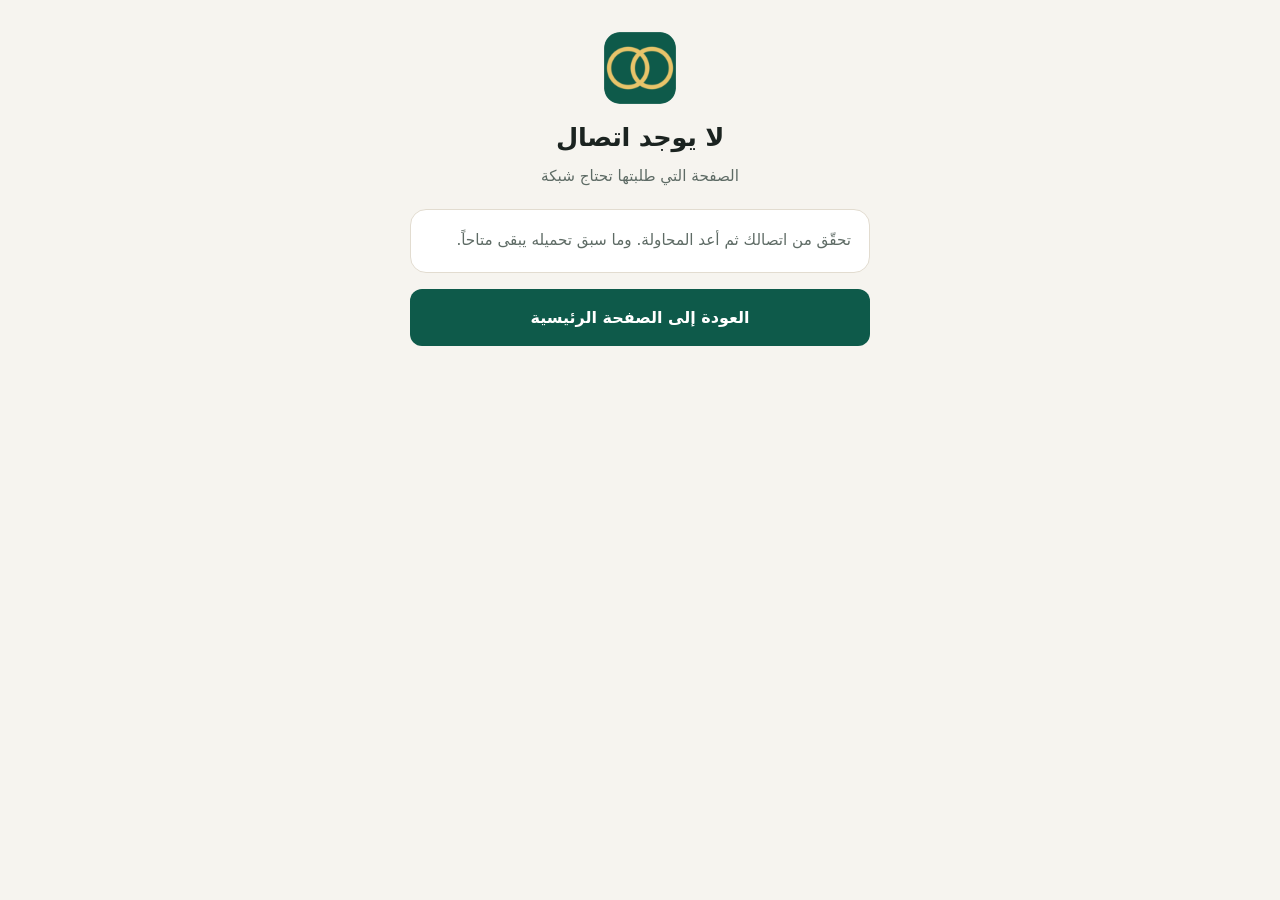
==== offline.html @ 4e2d4253 "أساس المستودع: هيكل تطبيق يُثبَّت ويعمل بلا اتصال باب ثانٍ للمشروع لا يمرّ بتيليجرام. وهذه الدفعة هي" ====
<!DOCTYPE html>
<html lang="ar" dir="rtl">
<head>
<meta charset="utf-8">
<meta name="viewport" content="width=device-width, initial-scale=1">
<title>بلا اتصال — حصن الزواج</title>
<link rel="stylesheet" href="app.css">
<meta name="theme-color" content="#0E5A4A">
</head>
<body>
<main class="shell">
  <header class="brand">
    <img src="icons/icon-192.png" alt="" width="72" height="72" class="brand__mark">
    <h1 class="brand__name">لا يوجد اتصال</h1>
    <p class="brand__line">الصفحة التي طلبتها تحتاج شبكة</p>
  </header>
  <section class="card">
    <p class="card__body">
      تحقّق من اتصالك ثم أعد المحاولة. وما سبق تحميله يبقى متاحاً.
    </p>
  </section>
  <div class="actions">
    <a class="btn btn--primary" href=".">العودة إلى الصفحة الرئيسية</a>
  </div>
</main>
</body>
</html>
---- app.css ----
/* حصن الزواج — أنماط الهيكل.
 *
 * ⚠️ الألوان رموزٌ على ‎:root‎ لا قيمٌ منثورة: النمط الداكن يُعيد
 * تعريفها في موضعٍ واحد، ولونٌ مكتوبٌ مباشرةً في قاعدةٍ ما يبقى فاتحاً
 * في الداكن بلا أن يشتكي شيء.
 */

:root {
  color-scheme: light dark;

  --bg:        #F6F4EF;
  --surface:   #FFFFFF;
  --border:    #E2DCD0;
  --text:      #1B2320;
  --muted:     #5E6B65;
  --brand:     #0E5A4A;
  --brand-ink: #FFFFFF;
  --accent:    #B9902F;
  --ok:        #1E7A4A;
  --warn:      #A4562A;

  --radius: 16px;
  --gap: 16px;
}

@media (prefers-color-scheme: dark) {
  :root:not([data-theme="light"]) {
    --bg:        #0F1513;
    --surface:   #18211E;
    --border:    #2A3A34;
    --text:      #ECF1EE;
    --muted:     #9DAEA7;
    --brand:     #2E8A73;
    --brand-ink: #06120E;
    --accent:    #E8C46A;
    --ok:        #4FC08A;
    --warn:      #E0A06A;
  }
}

:root[data-theme="dark"] {
  --bg:        #0F1513;
  --surface:   #18211E;
  --border:    #2A3A34;
  --text:      #ECF1EE;
  --muted:     #9DAEA7;
  --brand:     #2E8A73;
  --brand-ink: #06120E;
  --accent:    #E8C46A;
  --ok:        #4FC08A;
  --warn:      #E0A06A;
}

* { box-sizing: border-box; }

body {
  margin: 0;
  /* ⚠️ لا خطّ ويبٍ مُنزَّل: الخطّ الأول في القائمة هو خطّ النظام
   * العربي على كل منصّة. وتنزيل خطٍّ عربي كامل يعني ٣٠٠ كيلوبايت
   * قبل أوّل حرفٍ يظهر — على شبكةٍ بطيئة هو الفرق بين تطبيقٍ يفتح
   * وشاشةٍ بيضاء. */
  font-family: system-ui, -apple-system, "Segoe UI", "Noto Naskh Arabic",
               "Tahoma", sans-serif;
  background: var(--bg);
  color: var(--text);
  line-height: 1.7;
  /* حشوةٌ جانبية ثابتة — لا تمرير أفقي على أضيق هاتف */
  padding: max(24px, env(safe-area-inset-top)) 16px
           max(24px, env(safe-area-inset-bottom));
  min-height: 100vh;
  display: flex;
  justify-content: center;
}

.shell {
  width: 100%;
  max-width: 460px;
  display: flex;
  flex-direction: column;
  gap: var(--gap);
}

.brand { text-align: center; margin: 8px 0 4px; }
.brand__mark { border-radius: 22%; display: block; margin: 0 auto 12px; }
.brand__name { font-size: 1.6rem; margin: 0 0 4px; letter-spacing: -.01em; }
.brand__line { margin: 0; color: var(--muted); font-size: .95rem; }

.card {
  background: var(--surface);
  border: 1px solid var(--border);
  border-radius: var(--radius);
  padding: 18px;
}
.card__title { margin: 0 0 6px; font-weight: 700; }
.card__body  { margin: 0; color: var(--muted); font-size: .95rem; }

.status {
  display: flex;
  align-items: center;
  gap: 8px;
  margin: 14px 0 0;
  font-size: .9rem;
  color: var(--muted);
}
.status__dot {
  width: 9px; height: 9px;
  border-radius: 50%;
  background: var(--muted);
  flex: none;
}
.status[data-state="online"]  .status__dot { background: var(--ok); }
.status[data-state="offline"] .status__dot { background: var(--warn); }

.actions { display: flex; flex-direction: column; gap: 10px; }

.btn {
  display: block;
  width: 100%;
  padding: 14px 18px;
  border-radius: 12px;
  border: 1px solid transparent;
  font: inherit;
  font-weight: 600;
  text-align: center;
  text-decoration: none;
  cursor: pointer;
}
.btn--primary { background: var(--brand); color: var(--brand-ink); }
.btn--ghost   { background: transparent; color: var(--text); border-color: var(--border); }
.btn:focus-visible { outline: 3px solid var(--accent); outline-offset: 2px; }

.foot { text-align: center; color: var(--muted); font-size: .85rem; }
.foot p { margin: 0; }

.notice {
  background: var(--surface);
  border: 1px solid var(--border);
  border-radius: var(--radius);
  padding: 14px;
  margin: 0 0 16px;
}
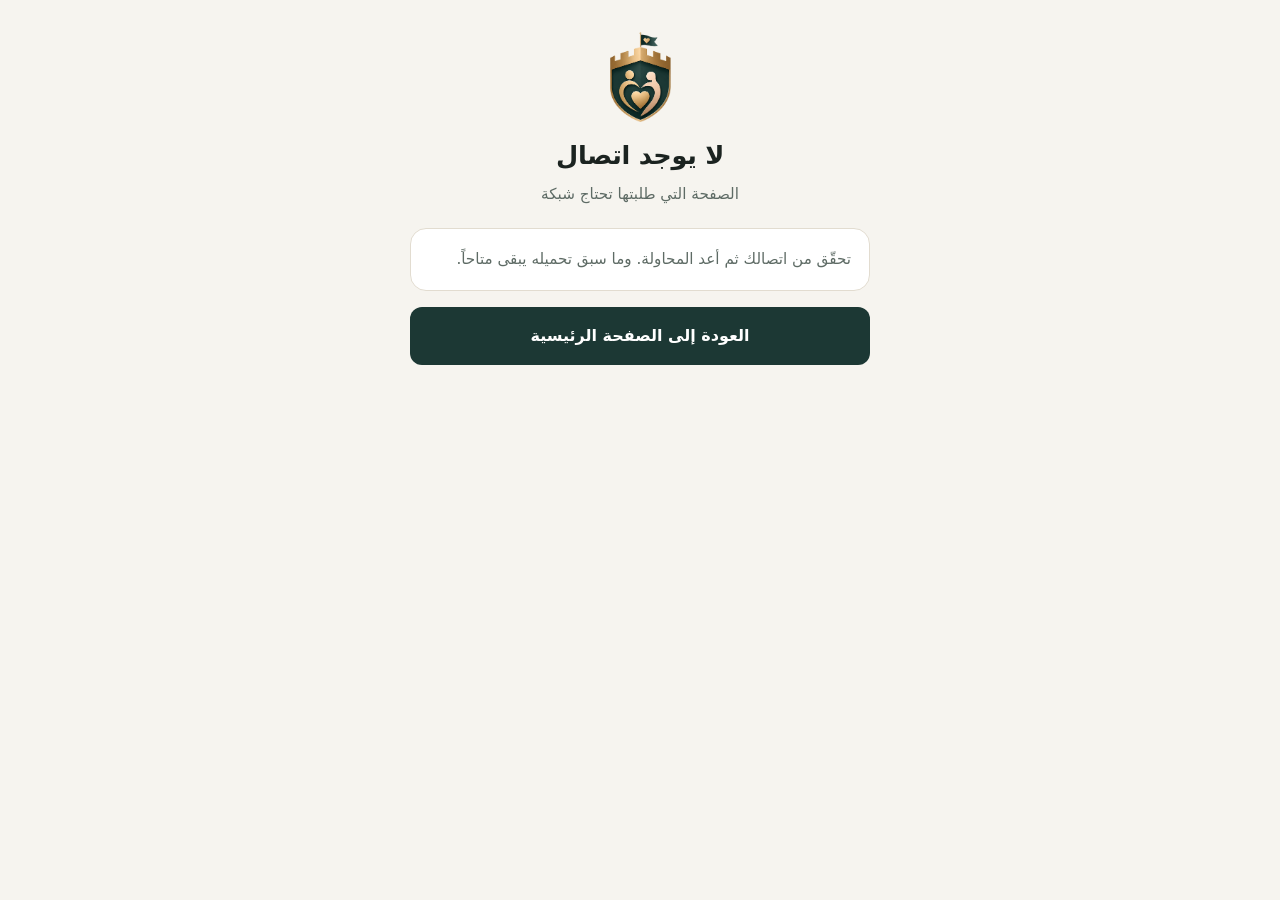
==== commit c14d3783: "الشعار الرسمي مكان الشعار المؤقّت، والألوان تتبعه ⚠️ كانت الأيقونة حلقتين متشابكتين رسمتُها بالكود ل" ====
--- a/offline.html
+++ b/offline.html
@@ -5,12 +5,15 @@
 <meta name="viewport" content="width=device-width, initial-scale=1">
 <title>بلا اتصال — حصن الزواج</title>
 <link rel="stylesheet" href="app.css">
-<meta name="theme-color" content="#0E5A4A">
+<meta name="theme-color" content="#1C3834">
 </head>
 <body>
 <main class="shell">
   <header class="brand">
-    <img src="icons/icon-192.png" alt="" width="72" height="72" class="brand__mark">
+    <!-- ⚠️ العلامة الشفّافة لا أيقونة التطبيق: الأيقونة تحمل خلفيةً
+         فاتحة مطلوبةً على شاشة الهاتف، وهي داخل الصفحة مربّعٌ فاتح
+         يقطع النمط الداكن. -->
+    <img src="brand/logo_mark.png" alt="" width="61" height="90" class="brand__mark">
     <h1 class="brand__name">لا يوجد اتصال</h1>
     <p class="brand__line">الصفحة التي طلبتها تحتاج شبكة</p>
   </header>
--- a/app.css
+++ b/app.css
@@ -3,6 +3,12 @@
  * ⚠️ الألوان رموزٌ على ‎:root‎ لا قيمٌ منثورة: النمط الداكن يُعيد
  * تعريفها في موضعٍ واحد، ولونٌ مكتوبٌ مباشرةً في قاعدةٍ ما يبقى فاتحاً
  * في الداكن بلا أن يشتكي شيء.
+ *
+ * ⚠️ **والأخضر والذهبيّ مأخوذان من الشعار الرسمي لا مختارَين:**
+ * ‎#1C3834‎ هو أكثر لونٍ تكراراً في حصن ‎brand/logo_mark.png‎،
+ * و‎#C99D61‎ ذهبيُّ إطاره. وكانا قبل ذلك تخميناً (‎#0E5A4A‎ أخضرَ
+ * أفتحَ بدرجتين) فبدت الواجهة قريبةً من الهوية لا منها — وهو فرقٌ
+ * يراه صاحب العلامة في أول نظرة ولا يراه من كتب الكود.
  */
 
 :root {
@@ -13,9 +19,9 @@
   --border:    #E2DCD0;
   --text:      #1B2320;
   --muted:     #5E6B65;
-  --brand:     #0E5A4A;
+  --brand:     #1C3834;
   --brand-ink: #FFFFFF;
-  --accent:    #B9902F;
+  --accent:    #A3763C;
   --ok:        #1E7A4A;
   --warn:      #A4562A;
 
@@ -30,9 +36,9 @@
     --border:    #2A3A34;
     --text:      #ECF1EE;
     --muted:     #9DAEA7;
-    --brand:     #2E8A73;
+    --brand:     #2C5C53;
     --brand-ink: #06120E;
-    --accent:    #E8C46A;
+    --accent:    #C99D61;
     --ok:        #4FC08A;
     --warn:      #E0A06A;
   }
@@ -44,9 +50,9 @@
   --border:    #2A3A34;
   --text:      #ECF1EE;
   --muted:     #9DAEA7;
-  --brand:     #2E8A73;
+  --brand:     #2C5C53;
   --brand-ink: #06120E;
-  --accent:    #E8C46A;
+  --accent:    #C99D61;
   --ok:        #4FC08A;
   --warn:      #E0A06A;
 }
@@ -81,7 +87,7 @@
 }
 
 .brand { text-align: center; margin: 8px 0 4px; }
-.brand__mark { border-radius: 22%; display: block; margin: 0 auto 12px; }
+.brand__mark { display: block; margin: 0 auto 12px; height: auto; }
 .brand__name { font-size: 1.6rem; margin: 0 0 4px; letter-spacing: -.01em; }
 .brand__line { margin: 0; color: var(--muted); font-size: .95rem; }
 
@@ -139,3 +145,38 @@
   padding: 14px;
   margin: 0 0 16px;
 }
+
+/* الدليل اليدويّ للتثبيت.
+ *
+ * ⚠️ ظاهرٌ دائماً لا يكشفه فشلُ الزرّ: على iOS لا يظهر زرُّ التثبيت
+ * إطلاقاً، وبعض متصفّحات أندرويد تتجاهل ‎prompt()‎ بصمت. فمن لا يجد
+ * طريقاً يدوياً يظنّ التطبيق معطَّلاً وهو سليم.
+ */
+.howto {
+  background: var(--surface);
+  border: 1px solid var(--border);
+  border-radius: var(--radius);
+  padding: 4px 16px;
+  font-size: .92rem;
+}
+.howto > summary {
+  cursor: pointer;
+  padding: 12px 0;
+  font-weight: 600;
+  /* ⚠️ ‎list-style‎ وحدها لا تكفي: سفاري يرسم مثلّثه بـ‎::-webkit-details-marker‎
+   * ولا يتأثّر بها، فيظهر مؤشّران على iOS دون غيره. */
+  list-style: none;
+}
+.howto > summary::-webkit-details-marker { display: none; }
+.howto > summary::after {
+  content: '▾';
+  float: left;
+  color: var(--muted);
+}
+.howto[open] > summary::after { content: '▴'; }
+.howto > summary:focus-visible { outline: 3px solid var(--accent); outline-offset: 2px; }
+
+.howto__body { padding-bottom: 10px; color: var(--muted); }
+.howto__body p { margin: 0 0 10px; }
+.howto__body strong { color: var(--text); }
+.howto__note { font-size: .86rem; opacity: .85; }
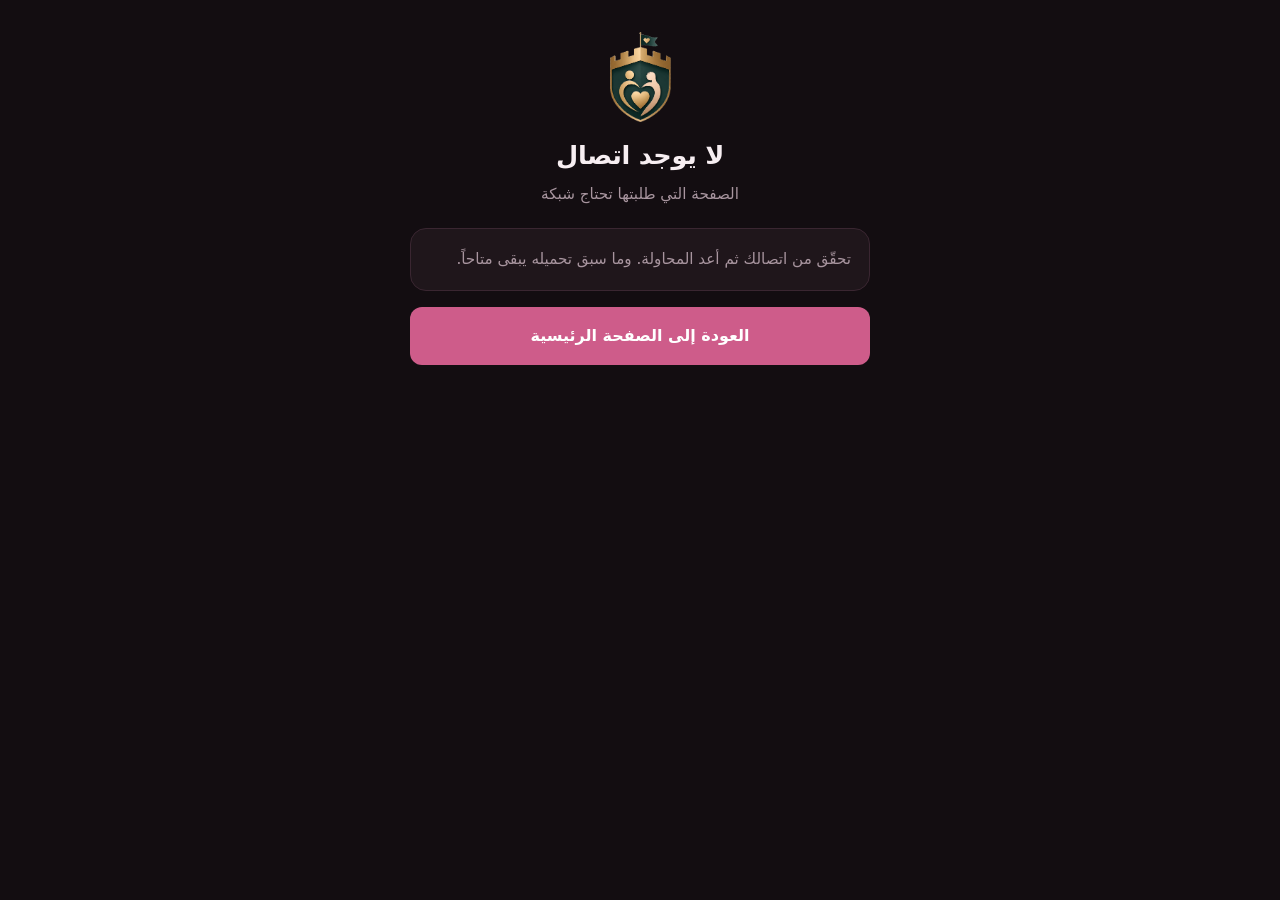
==== commit d86058d9: "إصلاحاتُ المراجعة: بحثُ التعليم، وكاشُ التنقّل، والاشتراكُ عند الخروج، وحارسُ VERSION - ‎ui.js‎: الب" ====
--- a/offline.html
+++ b/offline.html
@@ -5,7 +5,9 @@
 <meta name="viewport" content="width=device-width, initial-scale=1">
 <title>بلا اتصال — حصن الزواج</title>
 <link rel="stylesheet" href="app.css">
-<meta name="theme-color" content="#1C3834">
+<!-- ⚠️ اللون لونُ index.html وmanifest نفسه (#130D11): كان هنا الأخضر
+     القديم، فشريطُ النظام يتبدّل حين تُفتح هذه الصفحة بلا اتصال. -->
+<meta name="theme-color" content="#130D11">
 </head>
 <body>
 <main class="shell">
--- a/app.css
+++ b/app.css
@@ -1,60 +1,45 @@
 /* حصن الزواج — أنماط الهيكل.
  *
- * ⚠️ الألوان رموزٌ على ‎:root‎ لا قيمٌ منثورة: النمط الداكن يُعيد
- * تعريفها في موضعٍ واحد، ولونٌ مكتوبٌ مباشرةً في قاعدةٍ ما يبقى فاتحاً
- * في الداكن بلا أن يشتكي شيء.
+ * ⚠️ الألوان رموزٌ على ‎:root‎ لا قيمٌ منثورة: لونٌ مكتوبٌ مباشرةً في
+ * قاعدةٍ ما لا يتبع الهوية حين تتغيّر — وقد تغيّرت فعلاً.
  *
- * ⚠️ **والأخضر والذهبيّ مأخوذان من الشعار الرسمي لا مختارَين:**
- * ‎#1C3834‎ هو أكثر لونٍ تكراراً في حصن ‎brand/logo_mark.png‎،
- * و‎#C99D61‎ ذهبيُّ إطاره. وكانا قبل ذلك تخميناً (‎#0E5A4A‎ أخضرَ
- * أفتحَ بدرجتين) فبدت الواجهة قريبةً من الهوية لا منها — وهو فرقٌ
- * يراه صاحب العلامة في أول نظرة ولا يراه من كتب الكود.
+ * ⚠️ **داكنٌ ووردي، كصفحة الهبوط ‎hisnalzawaj.com‎ — بقرار صاحب المشروع
+ * (٢٣ سبتمبر ٢٠٢٦).** كانت الرموز أخضرَ وذهبيّاً مقيسين من الشعار
+ * (‎#1C3834‎ و‎#C99D61‎)، مع نمطين فاتحٍ وداكن. فصار التطبيق وصفحةُ
+ * الهبوط هويةً واحدة: من ضغط «سجّل من الموقع» لا ينتقل إلى موقعٍ يبدو
+ * غيرَ الذي جاء منه. والقيم منقولةٌ من ‎site/build.py‎ في مستودع
+ * البوت — فمن غيّرها هناك يغيّرها هنا.
+ *
+ * ⚠️ **ونمطٌ واحد لا نمطان**: صفحة الهبوط داكنةٌ دائماً، وتطبيقٌ يفتح
+ * فاتحاً عند من ضبط جهازه على الفاتح يكسر الاستمرار نفسه.
  */
 
 :root {
-  color-scheme: light dark;
-
-  --bg:        #F6F4EF;
-  --surface:   #FFFFFF;
-  --border:    #E2DCD0;
-  --text:      #1B2320;
-  --muted:     #5E6B65;
-  --brand:     #1C3834;
+  color-scheme: dark;
+
+  --bg:        #130D11;
+  --surface:   #1F161B;
+  --border:    #3A2631;
+  --text:      #F7EEF2;
+  --muted:     #A8959F;
+  --brand:     #CE5C8A;
   --brand-ink: #FFFFFF;
-  --accent:    #A3763C;
-  --ok:        #1E7A4A;
-  --warn:      #A4562A;
+  --accent:    #EC8FB2;
+  --ok:        #4FC08A;
+  --warn:      #E0A06A;
+  --danger:    #E08585;
+  /* التخطّي: أحمرُ خفيف كصفحة الاختبار (#ef4444) مخفَّفاً للداكن —
+     للختم والتوهّج وزرّ ✕ معاً، فمعناها واحد. */
+  --no:        #EF5B5B;
+  /* 💎 ذهبُ الميزات المدفوعة — القفلُ وزرُّه وبطاقةُ الدعوة. */
+  --gold:      #E3B25A;
+  --gold-ink:  #241A10;
+  --gold-soft: rgba(227, 178, 90, .10);
+  --sunk:      #0F0A0D;
+  --accent-soft: rgba(236, 143, 178, .10);
 
   --radius: 16px;
   --gap: 16px;
-}
-
-@media (prefers-color-scheme: dark) {
-  :root:not([data-theme="light"]) {
-    --bg:        #0F1513;
-    --surface:   #18211E;
-    --border:    #2A3A34;
-    --text:      #ECF1EE;
-    --muted:     #9DAEA7;
-    --brand:     #2C5C53;
-    --brand-ink: #06120E;
-    --accent:    #C99D61;
-    --ok:        #4FC08A;
-    --warn:      #E0A06A;
-  }
-}
-
-:root[data-theme="dark"] {
-  --bg:        #0F1513;
-  --surface:   #18211E;
-  --border:    #2A3A34;
-  --text:      #ECF1EE;
-  --muted:     #9DAEA7;
-  --brand:     #2C5C53;
-  --brand-ink: #06120E;
-  --accent:    #C99D61;
-  --ok:        #4FC08A;
-  --warn:      #E0A06A;
 }
 
 * { box-sizing: border-box; }
@@ -133,7 +118,504 @@
 }
 .btn--primary { background: var(--brand); color: var(--brand-ink); }
 .btn--ghost   { background: transparent; color: var(--text); border-color: var(--border); }
+.btn--danger  { background: transparent; color: var(--danger); border-color: var(--danger); }
 .btn:focus-visible { outline: 3px solid var(--accent); outline-offset: 2px; }
+
+/* ⚠️ **الحذف بعيدٌ عن بقية الأزرار بقرار**: خطٌّ فاصل ومسافةٌ فوقه، كي
+   لا تقع إصبعٌ عليه وهي تقصد «خروج» — الزرّان متجاوران والفعلان لا
+   يشبه أحدهما الآخر. */
+.danger {
+  margin-top: 28px;
+  padding-top: 18px;
+  border-top: 1px solid var(--border);
+  display: flex;
+  flex-direction: column;
+  gap: 10px;
+}
+.danger > div { display: flex; flex-direction: column; gap: 10px; }
+.danger__warn { margin: 0; color: var(--danger); font-size: .9rem; line-height: 1.6; }
+
+/* ============================================================
+   المحادثة
+   ============================================================
+   ⚠️ **غطاءٌ ثابت لا قسمٌ في التدفّق**: لوحةُ المفاتيح على الهاتف
+   ترفع نصفَ الشاشة، وشاشةٌ تتدفّق مع الصفحة يختفي حقلُ الكتابة فيها
+   تحت اللوحة — فيكتب المستخدم ولا يرى ما يكتب. */
+.chat {
+  position: fixed;
+  inset: 0;
+  z-index: 40;
+  background: var(--bg);
+  display: flex;
+  flex-direction: column;
+}
+.chat[hidden] { display: none !important; }
+
+.chat__bar {
+  display: flex;
+  align-items: center;
+  gap: 10px;
+  padding: 12px 16px;
+  border-bottom: 1px solid var(--border);
+  background: var(--surface);
+  flex: none;
+}
+.chat__back {
+  font-size: 1.6rem;
+  line-height: 1;
+  background: none;
+  border: 0;
+  color: var(--text);
+  cursor: pointer;
+  padding: 0 6px;
+}
+/* ⚠️ والسهمُ ينقلب مع الاتجاه: «‹» في RTL تشير يميناً لا يساراً. */
+[dir="rtl"] .chat__back { transform: scaleX(-1); }
+.chat__name {
+  font-weight: 600;
+  /* ✅ زرٌّ يفتح ملفَّ الشريك — بلا شكل زرّ: الاسمُ نفسه هو المقبض. */
+  background: none; border: 0; padding: 0; color: inherit; font: inherit;
+  font-weight: 600; text-align: start; cursor: pointer;
+  min-width: 0; overflow: hidden; text-overflow: ellipsis; white-space: nowrap;
+}
+
+.chat__log {
+  flex: 1;
+  overflow-y: auto;
+  padding: 16px;
+  display: flex;
+  flex-direction: column;
+  gap: 8px;
+}
+
+.msg {
+  max-width: 78%;
+  align-self: flex-start;
+  background: var(--surface);
+  border: 1px solid var(--border);
+  border-radius: 14px;
+  padding: 9px 12px;
+}
+.msg--mine {
+  align-self: flex-end;
+  background: var(--brand);
+  color: var(--brand-ink);
+  border-color: transparent;
+}
+
+/* ⚠️ **وفي العربية ينقلب الطرفان، فتُعاد المحاذاة صراحةً.**
+   `align-self` في حاوٍ مرنٍ عموديّ يعمل على المحور **المتقاطع** — وهو
+   محورُ الكتابة — أي أنه **يتبع اتجاه الصفحة**: فـ`flex-end` تعني
+   اليمين في الإنجليزية واليسار في العربية. فكانت رسائلي تظهر يساراً
+   لمن يقرأ بالعربية، ورسائلُ الطرف الآخر يميناً — والعكسُ هو المألوف.
+
+   ⚠️ **والمرجع هنا تيليجرام لا قاعدةُ المرآة النظرية**: جمهور هذا
+   البوت يأتي من تيليجرام، وهو يُبقي المرسَل يميناً في الواجهة العربية
+   ولا يعكسه. ومحادثةٌ تخالف ما في يد المستخدم تُقرأ خطأً في كل نظرة:
+   يظنّ ردَّه ردَّ غيره.
+
+   وهاتان القاعدتان تجعلان الموضع **فيزيائياً**: رسائلي يميناً دائماً،
+   ورسائلُ غيري يساراً — في اللغتين معاً. */
+[dir="rtl"] .msg { align-self: flex-end; }
+[dir="rtl"] .msg--mine { align-self: flex-start; }
+/* ⚠️ **وكسرُ الكلمة الطويلة شرطٌ لا تجميل**: رابطٌ بلا مسافات يمدّ
+   الفقاعة خارج الشاشة فيظهر شريطُ تمريرٍ أفقيّ للصفحة كلّها. */
+.msg__text { white-space: pre-wrap; overflow-wrap: anywhere; }
+.msg__meta { font-size: .7rem; opacity: .65; margin-top: 4px; text-align: end; }
+
+.chat__compose {
+  display: flex;
+  gap: 8px;
+  padding: 12px 16px;
+  border-top: 1px solid var(--border);
+  background: var(--surface);
+  flex: none;
+  /* حافّةُ الهاتف السفلية (iPhone) لا تبتلع حقل الكتابة. */
+  padding-bottom: calc(12px + env(safe-area-inset-bottom, 0px));
+}
+.chat__compose input {
+  flex: 1;
+  min-width: 0;
+  padding: 12px 14px;
+  border-radius: 12px;
+  border: 1px solid var(--border);
+  background: var(--bg);
+  color: var(--text);
+  font: inherit;
+}
+.chat__send {
+  flex: none;
+  padding: 0 18px;
+  border-radius: 12px;
+  border: 0;
+  background: var(--brand);
+  color: var(--brand-ink);
+  font-size: 1.1rem;
+  cursor: pointer;
+}
+[dir="rtl"] .chat__send { transform: scaleX(-1); }
+
+/* زرُّ المراسلة في صفّ التطابق */
+.row__go {
+  position: relative;
+  flex: none;
+  background: none;
+  border: 0;
+  font-size: 1.3rem;
+  cursor: pointer;
+  padding: 6px 10px;
+}
+
+/* البحث */
+.search { display: flex; flex-direction: column; gap: 14px; }
+.search__age { display: flex; gap: 10px; }
+.search__age .fld { flex: 1; }
+.searchon {
+  display: flex;
+  align-items: center;
+  gap: 10px;
+  margin: 0 0 10px;
+  padding: 8px 12px;
+  border: 1px solid var(--border);
+  border-radius: 12px;
+  color: var(--accent);
+  font-size: .9rem;
+}
+.searchon > span {
+  flex: 1;
+  min-width: 0;
+  overflow: hidden;
+  text-overflow: ellipsis;
+  white-space: nowrap;
+}
+/* `.linkbtn` عامّةٌ عرضُها كامل وفوقها هامش — هنا زرٌّ في سطر. */
+.searchon .linkbtn {
+  flex: none;
+  width: auto;
+  margin: 0;
+  margin-inline-start: auto;
+  white-space: nowrap;
+}
+/* ⚠️ الرزمةُ مطلقةُ الموضع (`inset: 12px`) فتغطّي الشريط — تُزاح تحته
+   ما دام ظاهراً، وإلا لم يُعرف أنها نتائج بحث لا مقترحات. */
+.view--deck.is-search .stack { top: 64px; }
+
+/* الحظر والإبلاغ */
+.chat__more { margin-inline-start: auto; font-size: 1.3rem; }
+.mod-row { display: flex; gap: 10px; margin-top: 14px; }
+.mod-row .btn { flex: 1; }
+/* الصورةُ الشخصية في «ملفّي» */
+.photo-block__row { display: flex; align-items: center; gap: 14px; }
+.photo-block__row .ava { width: 72px; height: 72px; font-size: 32px; flex: none; }
+.photo-block__side { flex: 1; min-width: 0; display: flex; flex-direction: column; gap: 8px; }
+.photo-block__side .btn { margin: 0; }
+.photo-block__side .row__sub:empty { display: none; }
+
+/* الصورةُ الواضحة — لا تحديدَ ولا سحب (ردعٌ لا حماية؛ الشرح في ui.js) */
+img.clear-photo--hidden { filter: blur(28px); }
+/* العدّاد الحيّ فوق الصورة المؤقّتة، والشريط تحتها. */
+.clear-frame { position: relative; }
+.clear-timer {
+  position: absolute; top: 18px; left: 10px;
+  background: rgba(0, 0, 0, .55); color: #fff; font-weight: 700; font-size: 1.1rem;
+  padding: 6px 12px; border-radius: 18px; direction: ltr;
+}
+.clear-track { height: 6px; background: var(--border); border-radius: 4px; margin: 0 0 12px; overflow: hidden; }
+.clear-track__fill { height: 100%; background: var(--accent); width: 100%; transition: width 1s linear; }
+/* ⚠️ ولا تُطبع: الطباعةُ إلى PDF حفظٌ بطريقٍ آخر. */
+@media print { img.clear-photo { display: none !important; } }
+/* ☝ العرضُ باللمس المستمرّ — الواضحة مخفيّةٌ إلا تحت الإصبع (الشرح في ui.js).
+   ⚠️ `touch-action: none` وإلا ابتلع التمريرُ اللمسةَ فرفع الإصبع قبل أن يُرى شيء.
+   ⚠️ **عرضٌ صريح و`flex: none`** — وقع فعلاً (٣٠ سبتمبر ٢٠٢٦): أولادُ الإطار كلُّهم
+   `absolute` فلا يعطونه حجماً، و`#mod-body` عمودٌ مرن؛ فـ`margin: auto` تمنع
+   التمدّد إلى العرض كلّه فيخرج الإطار بعرض صفر، وبلا `flex: none` يقلّصه العمود
+   إلى صفر ارتفاعاً (`overflow: hidden` تُسقط الحدّ الأدنى). فلا يظهر إلا سطرُ الخصوصية. */
+.clear-hold {
+  position: relative; aspect-ratio: 4 / 5; flex: none;
+  width: min(100%, 56vh); /* ٧٠vh × ٤/٥ — الصورة كاملةً على الشاشة */
+  margin: 8px auto 12px; border-radius: 14px; overflow: hidden;
+  background: var(--border); cursor: pointer; outline: none;
+  touch-action: none; user-select: none; -webkit-user-select: none;
+  -webkit-touch-callout: none; -webkit-tap-highlight-color: transparent;
+}
+.clear-hold:focus-visible { box-shadow: 0 0 0 3px var(--accent); }
+.clear-hold__veil {
+  position: absolute; inset: -24px; background: center / cover no-repeat;
+  filter: blur(18px);
+}
+.clear-hold img.clear-photo {
+  position: absolute; inset: 0; width: 100%; height: 100%; max-height: none;
+  margin: 0; border-radius: 0; object-fit: cover; visibility: hidden;
+}
+.clear-hold.is-held img.clear-photo { visibility: visible; }
+.clear-hold.is-held img.clear-photo.clear-photo--hidden { visibility: hidden; }
+.clear-hold__hint {
+  position: absolute; inset: auto 12px 12px; padding: 10px 12px; border-radius: 12px;
+  background: rgba(0, 0, 0, .55); color: #fff; text-align: center; line-height: 1.6;
+  pointer-events: none; transition: opacity .12s;
+}
+.clear-hold.is-held .clear-hold__hint { opacity: 0; }
+.clear-hold.is-loading .clear-hold__hint { opacity: .6; }
+@media print { .clear-hold { display: none !important; } }
+img.clear-photo {
+  display: block; width: 100%; max-height: 70vh; object-fit: contain;
+  border-radius: 14px; margin: 8px 0 12px;
+  user-select: none; -webkit-user-select: none; -webkit-touch-callout: none;
+  pointer-events: none;
+}
+
+/* 🎁 الدعوة — النصّ بفقراته، والرابطُ يُقرأ من اليسار */
+.invite__text { white-space: pre-wrap; line-height: 1.7; }
+/* توثيقُ الهوية — نصوصُ البوت متعدّدةُ الأسطر، ومعاينةُ الكاميرا مرآةٌ كما يراها صاحبها. */
+.verify__text, .verify__challenge { white-space: pre-wrap; line-height: 1.7; }
+.verify__challenge { font-size: 1.05rem; }
+.verify__note { color: var(--muted); font-size: .9rem; white-space: pre-wrap; }
+.verify__preview {
+  display: block; width: 100%; max-width: 320px; aspect-ratio: 1; margin: 8px auto;
+  object-fit: cover; border-radius: 50%; transform: scaleX(-1); background: #000;
+}
+/* ✨ مسرحُ المسح في التوثيق — ui.js::verifyStage. زينةٌ لا فحص. */
+.verify__center { text-align: center; }
+.vs {
+  --tone: 236, 143, 178;
+  position: relative; width: min(100%, 300px); aspect-ratio: 1; margin: 14px auto 10px;
+}
+.vs--done { --tone: 79, 192, 138; }
+/* ٧٢ شَرطة — خافتةٌ، تضيء مع ثواني التسجيل، وتدور موجتُها أثناء التحليل */
+.vs__ticks { position: absolute; inset: 0; width: 100%; height: 100%; overflow: visible; }
+.vs__ticks line {
+  stroke: rgba(255, 255, 255, .13); stroke-width: 1.5; stroke-linecap: round;
+  transition: stroke .25s ease, filter .25s ease;
+}
+.vs__ticks line.on { stroke: rgb(var(--tone)); filter: drop-shadow(0 0 1.6px rgb(var(--tone))); }
+.vs--wait .vs__ticks line { animation: vs-chase 1.8s linear infinite; animation-delay: calc(var(--i) * -0.025s); }
+.vs--done .vs__ticks line {
+  stroke: rgba(255, 255, 255, .13);
+  animation: vs-fill .35s ease-out forwards; animation-delay: calc(.25s + var(--i) * .012s);
+}
+/* الدائرة: الفيديو أو النقاط */
+.vs__clip {
+  position: absolute; inset: 11%; border-radius: 50%; overflow: hidden;
+  background: radial-gradient(circle at 50% 42%, rgba(var(--tone), .16), rgba(0, 0, 0, .6) 72%);
+  box-shadow: 0 0 0 1px rgba(var(--tone), .28), inset 0 0 40px rgba(var(--tone), .16);
+}
+.vs .verify__preview {
+  position: absolute; inset: 0; width: 100%; height: 100%;
+  max-width: none; margin: 0; border-radius: 0;
+}
+.vs__cv { position: absolute; inset: 0; width: 100%; height: 100%; mix-blend-mode: screen; }
+/* وهجٌ خلف الكلّ — يتنفّس، ويشتعل مرّةً عند التوثيق */
+.vs__glow {
+  position: absolute; inset: 8%; border-radius: 50%; z-index: -1;
+  box-shadow: 0 0 60px 6px rgba(var(--tone), .22);
+  animation: vs-breathe 3s ease-in-out infinite;
+}
+.vs--done .vs__glow { animation: vs-flare 1.6s ease-out .9s both; }
+.vs--done::after {
+  content: ''; position: absolute; inset: 11%; border-radius: 50%;
+  border: 2px solid rgba(var(--tone), .8); opacity: 0;
+  animation: vs-ripple 1.1s ease-out 1.1s both;
+}
+@keyframes vs-chase {
+  0%   { stroke: rgb(var(--tone)); filter: drop-shadow(0 0 2px rgb(var(--tone))); }
+  18%  { stroke: rgba(var(--tone), .35); filter: none; }
+  100% { stroke: rgba(255, 255, 255, .1); }
+}
+@keyframes vs-fill {
+  0%   { stroke: #fff; filter: drop-shadow(0 0 3px #fff); }
+  100% { stroke: rgb(var(--tone)); filter: drop-shadow(0 0 1.6px rgb(var(--tone))); }
+}
+@keyframes vs-breathe { 0%, 100% { opacity: .55; } 50% { opacity: 1; } }
+@keyframes vs-flare   { 0% { box-shadow: 0 0 60px 6px rgba(var(--tone), .22); }
+                        35% { box-shadow: 0 0 90px 22px rgba(var(--tone), .5); }
+                        100% { box-shadow: 0 0 60px 6px rgba(var(--tone), .28); } }
+@keyframes vs-ripple  { 0% { opacity: .9; transform: scale(1); } 100% { opacity: 0; transform: scale(1.32); } }
+@media (prefers-reduced-motion: reduce) {
+  .vs__ticks line, .vs__glow, .vs--done::after { animation: none !important; }
+  .vs--done .vs__ticks line { stroke: rgb(var(--tone)); }
+}
+.invite__link {
+  background: var(--bg); border: 1px solid var(--border); border-radius: 10px;
+  padding: 10px 12px; font-family: monospace; font-size: .85rem;
+  word-break: break-all; text-align: left;
+}
+
+/* ❤️ من أعجب بي — صفٌّ في رأس «مطابقاتي» وعددُه على طرفه، **داخلَ الزرّ**.
+ * ⚠️ المحدِّدُ مركّبٌ عمداً: `.bell__n` و`.row__n` (أسفل الملفّ) بقوّة
+ * صنفٍ واحد مثله، والأخيرُ يغلب — فكان العددُ `absolute` يطفو خارج الزرّ
+ * إلى حافّة الشاشة (٣٠ سبتمبر ٢٠٢٦). بصنفين يغلب أينما وقع في الملفّ. */
+.row.likers-entry { justify-content: space-between; }
+.row.likers-entry .likers-entry__n {
+  position: static;
+  margin-inline-start: auto;
+  min-width: 24px;
+  height: 24px;
+  line-height: 24px;
+  border-radius: 12px;
+  font-size: .85rem;
+}
+
+/* ⚙️ الإعدادات — أقسامٌ بعناوين، وأزرارُها متتابعة */
+.card.settings { display: flex; flex-direction: column; gap: 10px; margin-bottom: 14px; }
+.card.settings > .btn, .card.settings > a.btn { margin: 0; }
+.settings__title { margin: 0 0 4px; font-size: .95rem; color: var(--accent); }
+.toggle {
+  display: flex; align-items: center; justify-content: space-between; gap: 12px;
+  padding: 10px 2px; cursor: pointer;
+}
+.toggle input { width: 22px; height: 22px; flex: none; accent-color: var(--accent); }
+
+/* طلباتُ رؤية الصورة — الاسمُ فوق، والخياراتُ تحته */
+.row.photo-req { flex-direction: column; align-items: stretch; gap: 10px; }
+.photo-req__actions { display: grid; grid-template-columns: 1fr 1fr; gap: 8px; }
+.photo-req__actions .btn { margin: 0; padding: 10px 8px; font-size: .85rem; }
+
+/* زرُّ الفكّ في صفّ المحظور — بحجم محتواه لا بعرض السطر */
+.row .row__unblock { width: auto; flex: none; margin: 0; padding: 8px 14px; }
+.btn--danger-soft { background: transparent; color: var(--no, #EF5B5B);
+  border-color: var(--no, #EF5B5B); }
+textarea.mod-details {
+  width: 100%;
+  min-height: 90px;
+  padding: 10px 12px;
+  border-radius: 12px;
+  border: 1px solid var(--border);
+  background: var(--bg);
+  color: var(--text);
+  font: inherit;
+}
+
+/* الدفع */
+.paybox {
+  padding: 12px 14px;
+  border: 1px solid var(--border);
+  border-radius: 14px;
+  background: var(--surface);
+  line-height: 1.8;
+}
+.paybox code {
+  display: block;
+  margin: 6px 0;
+  padding: 8px 10px;
+  border-radius: 10px;
+  background: var(--bg);
+  direction: ltr;
+  text-align: center;
+  font-size: 1rem;
+  overflow-wrap: anywhere;
+}
+.pay-status { color: var(--muted); font-size: .9rem; }
+.pay-receipt {
+  display: block; max-width: 100%; max-height: 220px; margin: 10px auto;
+  border-radius: 12px; border: 1px solid var(--border); object-fit: contain;
+}
+
+/* البحث المتقدّم */
+.modes { display: flex; gap: 8px; }
+.mode {
+  flex: 1;
+  padding: 10px;
+  border: 1px solid var(--border);
+  border-radius: 12px;
+  background: transparent;
+  color: var(--text);
+  font: inherit;
+  cursor: pointer;
+}
+.mode.on { border-color: var(--accent); color: var(--accent); font-weight: 700; }
+.adv { display: flex; flex-direction: column; gap: 14px; }
+.chips { display: flex; flex-wrap: wrap; gap: 8px; margin-top: 6px; }
+.chip {
+  padding: 7px 12px;
+  border: 1px solid var(--border);
+  border-radius: 999px;
+  background: transparent;
+  color: var(--text);
+  font: inherit;
+  font-size: .85rem;
+  cursor: pointer;
+}
+/* ⚠️ المختارُ ممتلئٌ بلون العلامة لا شفّافٌ بحدٍّ وردي — بطلب صاحب
+   المشروع: الفرقُ بين المختار وغيره كان يُرى بتدقيق، وفي قائمةٍ من
+   عشرين زرّاً يُفقد أيُّها اختير. */
+.chip.on {
+  border-color: var(--brand);
+  background: var(--brand);
+  color: var(--brand-ink);
+  font-weight: 700;
+  box-shadow: 0 2px 10px color-mix(in srgb, var(--brand) 45%, transparent);
+}
+.chip.on::before { content: '✓ '; }
+/* ما لا يُنزع (التعدد على المتزوّج في «تفضيلات الشريك») — مختارٌ ظاهرٌ
+   لا يستجيب، كي لا يُطفأ ثم يعود عند الحفظ بلا تفسير. */
+.chip:disabled { cursor: default; opacity: .75; }
+/* ⚠️ `!important` لأن `.fld select` أعلى منها تحديداً (عرضٌ كامل وحشوة)،
+   فبدونها تبقى القائمة المخفيّة سطراً فارغاً بطولها فوق الأزرار. */
+.fld .sr-select {
+  position: absolute !important;
+  width: 1px !important;
+  height: 1px !important;
+  min-height: 0 !important;
+  padding: 0 !important;
+  margin: 0 !important;
+  border: 0 !important;
+  opacity: 0;
+  pointer-events: none;
+}
+.fld { position: relative; }
+.check { display: flex; align-items: center; gap: 8px; }
+
+/* معاييرُ المميّزين المقفلة — تُضغط لتُعرِّف بنفسها، ولا تعمل. */
+.locked { border-top: 1px solid var(--border); padding-top: 14px; }
+.locked__title { display: block; margin-bottom: 10px; font-size: .9rem; }
+.locked__chips { display: flex; flex-wrap: wrap; gap: 8px; }
+.chip--locked {
+  padding: 7px 12px;
+  border: 1px dashed var(--border);
+  border-radius: 999px;
+  background: transparent;
+  color: var(--text);
+  opacity: .55;
+  font: inherit;
+  font-size: .85rem;
+  cursor: pointer;
+}
+
+/* شارةُ غير المقروء فوق 💬 — شكلُ `.bell__n` نفسه، مقرَّبةً من الأيقونة. */
+.row__n { top: -2px; inset-inline-end: 0; }
+/* ✅ شارةُ مجموع غير المقروء على تبويب «المحادثات» — `.bell__n` نفسها،
+   فوق الأيقونة. و`<i>` يصير مرجعَ موضعها. */
+.tab i { position: relative; }
+.tab__n { top: -6px; inset-inline-end: -12px; font-style: normal; }
+/* صفُّ المحادثة: السطرُ الثاني سطرٌ واحد مقصوص — لا فقرةٌ كاملة من رسالة. */
+.row--chat .row__sub { white-space: nowrap; overflow: hidden; text-overflow: ellipsis; }
+.row__when { flex: none; color: var(--muted); font-size: .7rem; align-self: flex-start; }
+.row--unread .row__sub { color: var(--text); font-weight: 600; }
+
+/* منتقي اللغة — على البوّابة وفي «ملفّي». */
+.langpick { display: flex; justify-content: center; margin: 14px 0 4px; }
+.langpick__select {
+  padding: 10px 14px;
+  border-radius: 12px;
+  border: 1px solid var(--border);
+  background: var(--surface);
+  color: var(--text);
+  font: inherit;
+  max-width: 100%;
+}
+.pcard__bio--tr { margin-top: 8px; }
+/* تذكيرُ الصفات الجسدية الناقصة في «ملفّي» — لافتٌ بلا إنذار. */
+.gaps { border-color: var(--accent); }
+.gaps__title { margin: 0 0 6px; font-weight: 700; color: var(--accent); }
+.gaps__body { margin: 0 0 12px; line-height: 1.7; color: var(--text); }
+.completion__track {
+  height: 8px; border-radius: 999px; background: var(--border);
+  overflow: hidden; margin: 4px 0 12px;
+}
+.completion__fill { height: 100%; border-radius: inherit; background: var(--accent); }
+.completion .chips { margin-top: 0; }
+.langpick--top { justify-content: flex-end; margin: 0 0 4px; }
+.langpick__select:focus-visible { outline: 3px solid var(--accent); outline-offset: 2px; }
 
 .foot { text-align: center; color: var(--muted); font-size: .85rem; }
 .foot p { margin: 0; }
@@ -180,3 +662,832 @@
 .howto__body p { margin: 0 0 10px; }
 .howto__body strong { color: var(--text); }
 .howto__note { font-size: .86rem; opacity: .85; }
+
+/* ============================================================
+ * التطبيق — البوّابة ثم الرزمة والتبويبات
+ * ============================================================
+ *
+ * ⚠️ **مأخوذٌ عن العينة التي أعدّها صاحب المشروع** (رزمةُ بطاقاتٍ
+ * تُسحب، زرّان دائريان، شريطُ تبويباتٍ سفليّ، ورقةٌ للتفاصيل، إعلانُ
+ * تطابق) — **شكلاً وحركةً لا ألواناً**. وألوانُ العينة مكتوبةٌ في
+ * قواعدها مباشرةً (‎#0a0a0a‎ و‎#d4af37‎)، ونقلُها كما هي يكسر قاعدتين
+ * في هذا المستودع معاً: النمطُ الداكن يُعاد تعريفه في موضعٍ واحد،
+ * والذهبيُّ الرسميّ ‎#C99D61‎ مقيسٌ من الشعار لا مختار. فالرموز أدناه
+ * هي رموز ‎:root‎ نفسها، والشكل هو شكل العينة.
+ */
+
+/* ⚠️ **وهذه القاعدة تسبق كلَّ ما تحتها بقرار:** عناصر الشاشة أدناه
+ * تُظهَر وتُخفى بسمة `hidden`، وقاعدةٌ مثل `.sheet { display: flex }`
+ * **تتغلّب** على `display: none` التي يعطيها المتصفّح للسمة — فتبقى
+ * ورقةُ التفاصيل وإعلانُ التطابق مفتوحَين فوق الشاشة من أوّل لحظة،
+ * ولا شيء في أي سجلٍّ يشير إلى السبب.
+ */
+[hidden] { display: none !important; }
+
+/* شاشة الإقلاع — ما يُرى قبل أن تصل النصوص */
+.boot {
+  position: fixed;
+  inset: 0;
+  display: flex;
+  flex-direction: column;
+  align-items: center;
+  justify-content: center;
+  gap: 14px;
+  background: var(--bg);
+  color: var(--muted);
+  text-align: center;
+  padding: 24px;
+  z-index: 900;
+}
+.boot .btn { max-width: 260px; }
+
+/* ⚠️ الوضع التطبيقي يُبدّل تخطيط الصفحة كلَّها: البوّابة صفحةٌ تُمرَّر،
+ * والتطبيق شاشةٌ ثابتة تُمرَّر أجزاؤها وحدها. وبلا ‎position: fixed‎
+ * يقفز التخطيط على أندرويد كلّما ظهرت لوحة المفاتيح أو اختفى شريط
+ * العنوان. */
+body.is-app {
+  padding: 0;
+  overflow: hidden;
+  position: fixed;
+  inset: 0;
+  display: block;
+}
+
+.app { position: fixed; inset: 0; }
+
+.top {
+  position: fixed;
+  top: 0; left: 0; right: 0;
+  height: calc(52px + env(safe-area-inset-top));
+  padding: env(safe-area-inset-top) 16px 0;
+  background: var(--surface);
+  border-bottom: 1px solid var(--border);
+  display: flex;
+  align-items: center;
+  justify-content: space-between;
+  z-index: 10;
+}
+.top__name  { color: var(--accent); font-size: 1.05rem; }
+.top__count { color: var(--muted); font-size: .8rem; }
+.top__end { display: flex; align-items: center; gap: 12px; }
+
+/* الجرس وشارته */
+.bell {
+  position: relative;
+  display: grid;
+  place-items: center;
+  width: 38px;
+  height: 38px;
+  border-radius: 50%;
+  border: 1px solid var(--border);
+  background: transparent;
+  color: var(--text);
+  cursor: pointer;
+}
+.bell svg { width: 20px; height: 20px; }
+.bell:focus-visible { outline: 3px solid var(--accent); outline-offset: 2px; }
+.bell__n {
+  position: absolute;
+  top: -4px;
+  inset-inline-end: -4px;
+  min-width: 18px;
+  height: 18px;
+  padding: 0 5px;
+  border-radius: 9px;
+  background: var(--brand);
+  color: var(--brand-ink);
+  font-size: .7rem;
+  font-weight: 700;
+  line-height: 18px;
+  text-align: center;
+}
+
+/* صفوف الصندوق */
+.notes__all { margin-inline-start: auto; font-size: .85rem; }
+/* عددُ رسائل المرسل — داخل سطر الوقت لا عائماً فوقه. */
+.note__n { position: static; display: inline-block; margin-inline-start: 6px; }
+.note {
+  display: flex;
+  align-items: flex-start;
+  gap: 12px;
+  width: 100%;
+  padding: 14px 14px;
+  margin-bottom: 8px;
+  border: 1px solid var(--border);
+  border-radius: 14px;
+  background: var(--surface);
+  color: var(--text);
+  font: inherit;
+  text-align: start;
+  cursor: pointer;
+}
+.note--new { border-color: var(--brand); }
+.note--new .note__text::before {
+  content: '';
+  display: inline-block;
+  width: 8px;
+  height: 8px;
+  border-radius: 50%;
+  background: var(--brand);
+  margin-inline-end: 8px;
+  vertical-align: middle;
+}
+.note__main { flex: 1; min-width: 0; display: flex; flex-direction: column; gap: 3px; }
+.note__text { font-weight: 600; }
+.note__who  { color: var(--accent); font-size: .85rem; }
+.note__at   { color: var(--muted); font-size: .75rem; white-space: nowrap; }
+
+.view {
+  position: fixed;
+  top: calc(52px + env(safe-area-inset-top));
+  left: 0; right: 0;
+  bottom: calc(64px + env(safe-area-inset-bottom));
+  overflow: hidden;
+}
+.view--list {
+  overflow-y: auto;
+  padding: 14px 16px calc(20px + env(safe-area-inset-bottom));
+  -webkit-overflow-scrolling: touch;
+}
+.view--list > * { max-width: 460px; margin-inline: auto; }
+
+/* الرزمة: ثلاثُ بطاقاتٍ لا أكثر — الرابعة لا تُرى ولا تُرسَم */
+.view--deck { bottom: calc(168px + env(safe-area-inset-bottom)); padding: 12px; }
+.stack { position: absolute; inset: 12px; max-width: 420px; margin: 0 auto; }
+
+.pcard {
+  position: absolute;
+  inset: 0;
+  background: var(--surface);
+  border: 1px solid var(--border);
+  border-radius: 20px;
+  padding: 18px;
+  overflow-y: auto;
+  z-index: 1;
+  /* ⚠️ يمنع المتصفّح من تفسير السحب الأفقي تمريراً للصفحة — وبدونه
+   * تسحب البطاقةَ فينتقل التبويب أو تعود الصفحة إلى الخلف. */
+  touch-action: pan-y;
+}
+.pcard--front { z-index: 10; box-shadow: 0 10px 40px rgba(0, 0, 0, .28); }
+.pcard--b1 { z-index: 9; transform: scale(.95) translateY(8px);  opacity: .7; pointer-events: none; }
+.pcard--b2 { z-index: 8; transform: scale(.90) translateY(16px); opacity: .4; pointer-events: none; }
+
+.pcard__head { display: flex; justify-content: space-between; align-items: flex-start; gap: 10px; }
+.pcard__id    { color: var(--accent); font-weight: 700; font-size: .85rem; }
+.pcard__score { color: var(--muted); font-size: .8rem; white-space: nowrap; }
+.pcard__badge {
+  display: inline-block;
+  background: color-mix(in srgb, var(--ok) 15%, transparent);
+  color: var(--ok);
+  border-radius: 10px;
+  padding: 1px 8px;
+  font-size: .72rem;
+  font-weight: 700;
+}
+
+/* البطاقةُ العشوائيّة — خارج التفضيلات. محايدةٌ لا خضراء: الأخضرُ لـ«موثّق»،
+   ووسمٌ بلونه يُقرأ ميزةً لا تنبيهاً. */
+.pcard__badge--random {
+  background: color-mix(in srgb, var(--muted) 18%, transparent);
+  color: var(--muted);
+  margin-inline-end: 6px;
+}
+
+/* الصورة: مموّهةٌ من الوسيط، ولا رابط `getFile` إلى المتصفّح أبداً */
+.ava {
+  width: 72px; height: 72px;
+  border-radius: 50%;
+  border: 2px solid var(--accent);
+  background: var(--bg);
+  object-fit: cover;
+  display: flex; align-items: center; justify-content: center;
+  font-size: 30px;
+  flex: none;
+}
+.pcard__note { color: var(--muted); font-size: .72rem; text-align: center; margin: 6px 0 0; }
+
+.pcard__lines { margin: 12px 0 0; }
+.pcard__line {
+  padding: 7px 0;
+  border-bottom: 1px solid var(--border);
+  font-size: .9rem;
+  /* النصّ يأتي من البوت سطراً سطراً — والمسافات فيه جزءٌ من معناه */
+  white-space: pre-wrap;
+  overflow-wrap: anywhere;
+}
+.pcard__line:last-child { border-bottom: 0; }
+
+/* البطاقة بشكل: الاسم، ثم المكان، ثم صفوف «العنوان ··· القيمة»، ثم النبذة */
+.pcard__name {
+  color: var(--accent);
+  font-size: 1.3rem;
+  font-weight: 800;
+  text-align: center;
+  margin: 12px 0 2px;
+  overflow-wrap: anywhere;
+}
+.pcard__place { text-align: center; font-weight: 600; font-size: .92rem; }
+.pcard__row {
+  display: flex;
+  justify-content: space-between;
+  align-items: baseline;
+  gap: 12px;
+  padding: 8px 0;
+  border-bottom: 1px solid var(--border);
+  font-size: .88rem;
+}
+.pcard__row:last-child { border-bottom: 0; }
+.pcard__sec {
+  margin-top: 16px;
+  padding-bottom: 6px;
+  color: var(--accent);
+  font-size: .85rem;
+  font-weight: 700;
+}
+.pcard__label { color: var(--muted); white-space: nowrap; }
+.pcard__value { font-weight: 600; text-align: end; overflow-wrap: anywhere; }
+.pcard__bio {
+  margin-top: 12px;
+  padding: 10px 12px;
+  border-radius: 10px;
+  border-inline-start: 3px solid var(--accent);
+  background: var(--bg);
+  font-size: .85rem;
+  line-height: 1.7;
+  white-space: pre-wrap;
+  overflow-wrap: anywhere;
+}
+
+/* ختما القرار أثناء السحب — والتوهّج بلونَي الزرّين تحت البطاقة */
+.pcard__stamp {
+  position: absolute;
+  /* تحت رأس البطاقة لا فيه: الصورةُ في الزاوية تحجب الختم هناك. */
+  top: 128px;
+  z-index: 2;
+  padding: 4px 12px;
+  background: var(--surface);
+  border: 3px solid;
+  border-radius: 10px;
+  font-size: 1.15rem;
+  font-weight: 800;
+  opacity: 0;
+  pointer-events: none;
+  transition: opacity .15s;
+}
+/* ⚠️ الزاويتان بالاتّجاه الفيزيائيّ لا المنطقيّ: السحب يمينٌ ويسارٌ على
+   الشاشة في العربية والفرنسية سواءً، فختمُ «إعجاب» (يمين) يُقرأ من جهة
+   البطاقة التي تبتعد عن الإصبع. */
+.pcard__stamp--yes { left: 18px;  color: var(--ok);   transform: rotate(-12deg); }
+.pcard__stamp--no  { right: 18px; color: var(--no);   transform: rotate(12deg); }
+.pcard.is-yes { box-shadow: 0 0 32px color-mix(in srgb, var(--ok) 70%, transparent); }
+.pcard.is-no  { box-shadow: 0 0 32px color-mix(in srgb, var(--no) 70%, transparent); }
+/* ✅ «اضغط لعرض التفاصيل» حبّةٌ مملوءة تُرى زرّاً (الخيار ب، ٣٠ سبتمبر ٢٠٢٦). */
+.pcard__hint {
+  display: table; margin: 14px auto 0; padding: 9px 20px; border-radius: 999px;
+  background: rgba(236, 143, 178, .18); color: var(--accent);
+  font-size: .85rem; font-weight: 700; text-align: center;
+}
+/* الرمزُ «HS-…» يُنسخ بلمسة — والمؤشّرُ يقول ذلك على الحاسوب. */
+.copyable { cursor: copy; }
+
+/* ⚠️ **الزرّان باتّجاه السحب لا باتّجاه القراءة**: السحبُ يميناً إعجاب
+   في كل لغة، فزرُّه يمينٌ أيضاً. و`rtl` كان يقلبهما — ♥ يساراً و✕
+   يميناً — فيضغط من اعتاد السحب الزرَّ المعاكس لما قصد. */
+.swipe {
+  direction: ltr;
+  position: fixed;
+  bottom: calc(64px + env(safe-area-inset-bottom));
+  left: 0; right: 0;
+  height: 104px;
+  display: flex;
+  align-items: center;
+  justify-content: center;
+  gap: 28px;
+  background: var(--bg);
+  z-index: 10;
+}
+.rnd {
+  width: 62px; height: 62px;
+  border-radius: 50%;
+  border: 2px solid var(--border);
+  background: var(--surface);
+  color: var(--text);
+  font-size: 26px;
+  line-height: 1;
+  cursor: pointer;
+}
+.rnd--no  { border-color: var(--no); color: var(--no); }
+.rnd--yes { border-color: var(--ok);   color: var(--ok); width: 70px; height: 70px; font-size: 30px; }
+.rnd:disabled { opacity: .4; }
+.rnd:focus-visible { outline: 3px solid var(--accent); outline-offset: 2px; }
+
+.tabs {
+  position: fixed;
+  bottom: 0; left: 0; right: 0;
+  height: calc(64px + env(safe-area-inset-bottom));
+  padding-bottom: env(safe-area-inset-bottom);
+  background: var(--surface);
+  border-top: 1px solid var(--border);
+  display: flex;
+  z-index: 20;
+}
+.tab {
+  flex: 1;
+  background: none;
+  border: 0;
+  color: var(--muted);
+  font: inherit;
+  font-size: .7rem;
+  display: flex;
+  flex-direction: column;
+  align-items: center;
+  justify-content: center;
+  gap: 2px;
+  cursor: pointer;
+}
+.tab i { font-size: 19px; font-style: normal; }
+.tab.on { color: var(--accent); }
+/* ✅ **التبويب الحاليّ في جيبٍ منحنٍ يقطع الشريط** (بطلب صاحب المشروع،
+   ٢٤ سبتمبر ٢٠٢٦، برسمٍ على نموذجٍ مرسوم): خطٌّ ورديّ على حافة الشريط،
+   ينزل حرفَ U حول التبويب الحاليّ، وداخلُ الجيب بلون الصفحة. يرسمه
+   `drawTabNotch` في ui.js بـSVG من موضع التبويب الفعليّ، فيتبعه في RTL
+   وLTR وأيّ عرضٍ للشاشة. ⚠️ **والشريطُ نفسه بلا خلفية**: الـSVG هو
+   الخلفية، وإلا غطّى لونُه الجيب. */
+.tabs { background: transparent; border-top: 0; overflow: visible; }
+.tabs__shape { position: absolute; inset: 0; width: 100%; height: 100%; z-index: 0; pointer-events: none; }
+.tabs__shape .fill { fill: var(--surface); }
+.tabs__shape .pocket { fill: var(--bg); }
+.tabs__shape .edge { fill: none; stroke: var(--accent); stroke-width: 2; }
+.tab { position: relative; z-index: 1; }
+.tab.on span { font-weight: 700; }
+/* «حذف حسابي» وحده في ذيل الإعدادات. */
+.settings__danger .danger { margin-top: 0; padding-top: 0; border-top: 0; }
+.tab:focus-visible { outline: 3px solid var(--accent); outline-offset: -3px; }
+
+/* صفٌّ في قائمة (مطابقاتي) */
+.row {
+  background: var(--surface);
+  border: 1px solid var(--border);
+  border-radius: 14px;
+  padding: 12px;
+  margin-bottom: 10px;
+  display: flex;
+  align-items: center;
+  gap: 12px;
+  width: 100%;
+  text-align: start;
+  font: inherit;
+  color: inherit;
+  cursor: pointer;
+}
+.row__main { flex: 1; min-width: 0; }
+.row__name { font-weight: 700; color: var(--accent); }
+.row__sub  { color: var(--muted); font-size: .8rem; white-space: pre-wrap; }
+
+.empty { text-align: center; color: var(--muted); padding: 48px 16px; }
+
+/* ورقة التفاصيل وإعلان التطابق */
+.sheet {
+  position: fixed; inset: 0;
+  background: rgba(0, 0, 0, .6);
+  display: flex;
+  align-items: flex-end;
+  z-index: 200;
+}
+.sheet__panel {
+  background: var(--surface);
+  border-top: 2px solid var(--accent);
+  border-radius: 22px 22px 0 0;
+  width: 100%;
+  max-height: 86vh;
+  overflow-y: auto;
+  padding: 18px 16px calc(18px + env(safe-area-inset-bottom));
+}
+.sheet__panel > .btn { margin-top: 14px; }
+
+.pop {
+  position: fixed; inset: 0;
+  background: var(--bg);
+  display: flex;
+  flex-direction: column;
+  align-items: center;
+  justify-content: center;
+  gap: 12px;
+  text-align: center;
+  padding: 24px;
+  z-index: 500;
+}
+.pop__em { font-size: 64px; }
+.pop h2  { color: var(--accent); margin: 0; }
+.pop p   { color: var(--muted); margin: 0 0 8px; }
+.pop .btn { max-width: 300px; }
+
+.toast {
+  position: fixed;
+  top: calc(64px + env(safe-area-inset-top));
+  left: 50%;
+  transform: translateX(-50%) translateY(-140%);
+  /* ⚠️ **والإخفاء بـ`visibility` لا بالإزاحة وحدها — وهذا عطلٌ رآه
+   * صاحب المشروع على شاشته:** الإزاحة نسبةٌ من **ارتفاع العنصر**،
+   * والعنصر فارغٌ في الحالة العادية فارتفاعه حشوتُه وحدها — فلا تكفي
+   * لإخراجه من أعلى الشاشة، فيبقى طرفُه ظاهراً **نقطةً داكنة** فوق
+   * كل شاشةٍ في التطبيق. ولا يظهر ذلك للمطوّر لأنه لا يراه إلا من
+   * ينظر إلى صفحةٍ ساكنة. */
+  visibility: hidden;
+  opacity: 0;
+  background: var(--brand);
+  color: var(--brand-ink);
+  padding: 10px 20px;
+  border-radius: 24px;
+  font-size: .85rem;
+  font-weight: 600;
+  max-width: 88vw;
+  text-align: center;
+  transition: transform .25s, opacity .25s, visibility .25s;
+  z-index: 600;
+}
+.toast.on {
+  transform: translateX(-50%) translateY(0);
+  visibility: visible;
+  opacity: 1;
+}
+
+/* ⚠️ من يطلب «حركةً أقلّ» في إعدادات نظامه يعنيها: الحركة هنا زينة،
+ * وفي بعض الناس دوارٌ حقيقي. */
+@media (prefers-reduced-motion: reduce) {
+  .toast, .pcard { transition: none !important; }
+}
+
+/* حقول النماذج */
+.fld { display: block; margin: 0 0 12px; }
+.fld > span { display: block; color: var(--muted); font-size: .8rem; margin-bottom: 4px; }
+.fld input, .fld select {
+  width: 100%;
+  padding: 12px;
+  background: var(--bg);
+  border: 1px solid var(--border);
+  border-radius: 12px;
+  color: var(--text);
+  font: inherit;
+  font-size: 1rem;   /* ⚠️ دون 16px يكبّر سفاري الصفحةَ عند التركيز */
+}
+.fld input:focus, .fld select:focus { outline: 2px solid var(--accent); outline-offset: 1px; }
+.fld__row { display: flex; gap: 10px; }
+.fld__row .fld { flex: 1; }
+.fld__err { color: var(--warn); font-size: .85rem; margin: 10px 0 0; }
+/* الحقلُ المطلوب الفارغ بعد «حفظ» — أحمرُ يلفت النظر لا لونُ التحذير الخافت. */
+.fld--missing > span { color: var(--no); font-weight: 600; }
+.fld--missing input, .fld--missing select, .fld--missing textarea {
+  border-color: var(--no) !important;
+  box-shadow: 0 0 0 1px var(--no);
+}
+.fld--missing .chips { outline: 2px solid var(--no); outline-offset: 4px; border-radius: 12px; }
+.fld__need { display: block; color: var(--no); font-size: .8rem; margin-top: 4px; }
+
+.linkbtn {
+  display: block;
+  width: 100%;
+  margin-top: 12px;
+  background: none;
+  border: 0;
+  color: var(--muted);
+  font: inherit;
+  font-size: .85rem;
+  text-decoration: underline;
+  cursor: pointer;
+}
+
+/* فاصلٌ بين طريقَي الدخول */
+.sep {
+  display: flex;
+  align-items: center;
+  gap: 10px;
+  color: var(--muted);
+  font-size: .8rem;
+  margin: 14px 0 0;
+}
+.sep::before, .sep::after {
+  content: '';
+  flex: 1;
+  height: 1px;
+  background: var(--border);
+}
+
+/* زرُّ مزوّدٍ — رابطٌ لا زرّ، لأنه **ملاحةُ صفحة** إلى نطاقٍ آخر */
+.prov {
+  display: flex;
+  align-items: center;
+  justify-content: center;
+  gap: 12px;
+  width: 100%;
+  min-height: 50px;
+  padding: 12px 18px;
+  margin-bottom: 10px;
+  border: 1px solid var(--border);
+  border-radius: 12px;
+  background: var(--surface);
+  color: var(--text);
+  font: inherit;
+  font-weight: 600;
+  text-decoration: none;
+  cursor: pointer;
+  transition: transform .15s, filter .15s;
+}
+.prov:hover { filter: brightness(1.08); }
+.prov:active { transform: scale(.985); }
+.prov i { display: grid; place-items: center; width: 22px; height: 22px; flex: none; }
+.prov i svg { width: 22px; height: 22px; display: block; }
+/* ⚠️ **ألوانُ العلامات من إرشاداتها لا من هويّتنا:** جوجل تشترط زرّاً
+ * أبيض (أو داكناً) بشعارها الملوَّن كما هو، وفيسبوك أزرقها ‎#1877F2‎،
+ * وتيليجرام ‎#2AABEE‎. وزرٌّ ورديٌّ بشعار جوجل مخالفٌ لإرشاداتها —
+ * وهي ما يُراجَع عند اعتماد تطبيق الدخول. */
+.prov--google   { background: #FFFFFF; color: #1F1F1F; border-color: #FFFFFF; }
+.prov--facebook { background: #1877F2; color: #FFFFFF; border-color: #1877F2; }
+.prov--telegram { background: #2AABEE; color: #FFFFFF; border-color: #2AABEE; }
+.prov:focus-visible { outline: 3px solid var(--accent); outline-offset: 2px; }
+.prov[aria-busy="true"] { opacity: .6; pointer-events: none; }
+/* سطرُ «افتح في المتصفّح» مكانَ زرّ جوجل داخل فيسبوك/إنستغرام — ui.js */
+.prov-hint { margin: 4px 0 0; font-size: .9em; line-height: 1.6; opacity: .85; }
+
+/* ==========================================================
+   مخرجُ تيليجرام اليدويّ — حين لا يفتح الرابطُ العميق
+   ========================================================== */
+/* ⚠️ الشرح في `ui.js::telegramFallback`: على سطح المكتب بلا تطبيق
+   تيليجرام يسقط `start=` من زرّ صفحة `t.me`، فلا يصل الرمز. */
+.pnote { margin: 8px 0 0; }
+
+.tgfb__hint {
+  margin: 10px 0 4px;
+  font-size: 13px;
+  color: var(--muted);
+}
+
+.tgfb__bot {
+  display: inline-block;
+  margin-bottom: 8px;
+  font-size: 13px;
+  font-weight: 700;
+  color: var(--accent);
+}
+
+.tgfb {
+  display: flex;
+  gap: 8px;
+  align-items: stretch;
+}
+
+.tgfb__cmd {
+  flex: 1;
+  min-width: 0;
+  padding: 10px 12px;
+  border: 1px solid var(--border);
+  border-radius: 10px;
+  background: var(--bg);
+  color: var(--text);
+  font-family: ui-monospace, SFMono-Regular, Menlo, monospace;
+  font-size: 12px;
+  /* ⚠️ **يُكسر السطرُ ولا يُقصّ**: الأمرُ سرٌّ لمرّةٍ واحدة، و`ellipsis`
+     تُخفي آخرَه فيُنسخ ناقصاً ويبدو الرمزُ تالفاً بلا سبب ظاهر. */
+  overflow-wrap: anywhere;
+  user-select: all;
+}
+
+.tgfb__copy {
+  flex: 0 0 auto;
+  padding: 0 14px;
+  border: 1px solid var(--border);
+  border-radius: 10px;
+  background: var(--surface);
+  color: var(--text);
+  font: inherit;
+  font-size: 13px;
+  cursor: pointer;
+}
+
+.tgfb__copy:focus-visible { outline: 3px solid var(--accent); outline-offset: 2px; }
+
+/* موافقةُ النشر — نصُّ البوت بأسطره كما كُتب. */
+.consent__text { white-space: pre-wrap; line-height: 1.9; margin: 0 0 18px; }
+#consent .btn { margin-top: 10px; }
+
+/* ==========================================================
+   ⚙️ الإعدادات — تصميم المربّعات (٢٨ سبتمبر ٢٠٢٦، بطلب صاحب المشروع)
+   ==========================================================
+   بطاقة الحساب ← أربعة مربّعات بحالتها ← الدعوة ← المفاتيح ← قائمةٌ
+   صغيرة ← الحذف في إطار أحمر ← «خروج» نصّاً.
+   ⚠️ **المكوّنات القديمة تُعاد تنسيقاً هنا لا تُكتب من جديد**: أزرارُ
+   `.btn` داخل `.slist` تصير صفوفاً، و`.toggle` يصير مفتاحاً. فمنطقُها
+   (الدفع، التوثيق، اللغة، الإشعارات، الحذف) باقٍ كما اختُبر. */
+#view-settings { display: flex; flex-direction: column; gap: 12px; }
+#view-settings[hidden] { display: none !important; }
+/* ⚠️ **لا ينكمش شيءٌ هنا، وكلُّه بعرضٍ واحد** (٢٩ سبتمبر ٢٠٢٦ — رآه صاحب
+   المشروع على هاتفه): الشاشة عمودُ flex بارتفاع النافذة، فكان المتصفّح
+   يعصر القائمتين (`overflow: hidden`) حتى تختفيا — المفاتيح واللغة والدليل
+   والبوت كلّها. و`margin-inline: auto` من `.view--list > *` يجعل كلَّ عنصرٍ
+   بعرض محتواه، فجاءت بطاقةُ الحساب والحذف أضيقَ من المربّعات. */
+#view-settings > * { flex-shrink: 0; width: 100%; box-sizing: border-box; }
+
+.sme {
+  display: flex; align-items: center; gap: 12px;
+  background: var(--surface); border-radius: var(--radius); padding: 12px 14px;
+}
+.sme__av {
+  width: 46px; height: 46px; border-radius: 50%; flex: none;
+  display: grid; place-items: center; font-weight: 700; font-size: 1.1rem;
+  background: linear-gradient(135deg, #6A4254, #3A2831); color: var(--text);
+}
+.sme__who { min-width: 0; display: flex; flex-direction: column; gap: 2px; }
+.sme__who b { overflow: hidden; text-overflow: ellipsis; white-space: nowrap; }
+.sme__who small { color: var(--muted); font-size: .8rem; text-align: start; }
+.sme__badge {
+  margin-inline-start: auto; flex: none; font-size: .75rem; color: var(--ok);
+  border: 1px solid rgba(79, 192, 138, .4); border-radius: 8px; padding: 2px 8px;
+}
+
+.stiles { display: grid; grid-template-columns: 1fr 1fr; gap: 10px; }
+.stile {
+  position: relative; display: flex; flex-direction: column; align-items: flex-start;
+  gap: 6px; min-height: 96px; padding: 14px; min-width: 0;
+  background: var(--surface); color: var(--text); border: 0; border-radius: var(--radius);
+  font: inherit; text-align: start; cursor: pointer;
+}
+div.stile { cursor: default; }
+.stile:focus-visible { outline: 3px solid var(--accent); outline-offset: 2px; }
+.stile__ic { font-size: 1.35rem; line-height: 1; }
+.stile b { font-size: .95rem; line-height: 1.35; }
+.stile small { color: var(--muted); font-size: .78rem; }
+.stile__badge {
+  position: absolute; top: 10px; inset-inline-end: 10px;
+  background: var(--accent); color: #1B1418; font-size: .72rem; font-weight: 700;
+  border-radius: 10px; padding: 1px 7px;
+}
+.stile__push { width: 100%; }
+.stile__push:empty { display: none; }
+.stile__push .btn {
+  padding: 6px 10px; font-size: .78rem; font-weight: 600; border-radius: 10px;
+  width: auto; display: inline-block;
+}
+.stile__push .pcard__note { margin: 0; font-size: .75rem; color: var(--muted); }
+
+.sinvite {
+  display: flex; align-items: center; gap: 12px; width: 100%; padding: 14px;
+  border-radius: var(--radius); border: 1px solid #4A3340;
+  background: linear-gradient(135deg, #3A2530, #2A1D24); color: var(--text);
+  font: inherit; text-align: start; cursor: pointer;
+}
+.sinvite:focus-visible { outline: 3px solid var(--accent); outline-offset: 2px; }
+.sinvite__ic { font-size: 1.6rem; flex: none; }
+.sinvite b { flex: 1; min-width: 0; font-size: .95rem; line-height: 1.4; }
+.sinvite__go {
+  flex: none; background: #E3B25A; color: #241A10; font-weight: 700; font-size: .8rem;
+  padding: 7px 12px; border-radius: 10px;
+}
+
+/* القوائم: صفوفٌ متلاصقة بخطٍّ رفيع */
+.slist { background: var(--surface); border-radius: var(--radius); overflow: hidden; }
+.slist > *:empty { display: none; }
+.slist > * + * { border-top: 1px solid var(--border); }
+.slist .btn, .slist a.btn {
+  display: flex; align-items: center; justify-content: space-between; gap: 10px;
+  width: 100%; margin: 0; padding: 14px 16px; border: 0; border-radius: 0;
+  background: transparent; color: var(--text); font-weight: 500; text-align: start;
+}
+.slist .btn::after, .slist a.btn::after { content: "‹"; color: var(--muted); font-size: 1.2rem; }
+[dir="ltr"] .slist .btn::after, [dir="ltr"] .slist a.btn::after { content: "›"; }
+.slist .btn--primary { color: var(--accent); font-weight: 600; }
+.slist > div > * + * { border-top: 1px solid var(--border); }
+.slist .verify__text, .slist p { margin: 0; padding: 10px 16px; color: var(--muted); font-size: .85rem; }
+.slist .langpick { margin: 0; padding: 10px 16px; justify-content: space-between; }
+.slist .toggle { padding: 13px 16px; margin: 0; }
+
+/* المفتاح بدل مربّع الاختيار */
+.slist .toggle input {
+  appearance: none; -webkit-appearance: none; position: relative; flex: none;
+  width: 44px; height: 26px; margin: 0; border-radius: 13px;
+  background: #3B3037; cursor: pointer; transition: background .15s;
+}
+.slist .toggle input::before {
+  content: ""; position: absolute; top: 3px; inset-inline-end: 3px;
+  width: 20px; height: 20px; border-radius: 50%; background: #CBBCC4;
+  transition: inset-inline-end .15s;
+}
+.slist .toggle input:checked { background: var(--accent); }
+.slist .toggle input:checked::before { inset-inline-end: 21px; background: #fff; }
+.slist .toggle input:focus-visible { outline: 3px solid var(--accent); outline-offset: 2px; }
+.slist .toggle input:disabled { opacity: .6; }
+
+/* الحذف: إطارٌ أحمر مستقلّ يذكر المهلة، وتأكيدُه تحته كما كان */
+.sdanger {
+  display: flex; flex-wrap: wrap; align-items: center; gap: 10px 12px;
+  border: 1px solid rgba(224, 133, 133, .45); border-radius: var(--radius); padding: 12px 14px;
+}
+.sdanger__t { flex: 1 1 160px; min-width: 0; display: flex; flex-direction: column; gap: 2px; }
+.sdanger__t small { color: var(--muted); font-size: .8rem; }
+.sdanger .danger { margin: 0; padding: 0; border: 0; flex: 0 1 auto; }
+.sdanger .danger > .btn--danger { width: auto; padding: 8px 14px; font-size: .85rem; }
+.sdanger .danger > div:not([hidden]) { flex-basis: 100%; }
+.sdanger:has(.danger > div:not([hidden])) .danger { flex-basis: 100%; }
+
+/* ✅ «🚪 خروج» حبّةٌ رمادية مملوءة كـ«✕ إغلاق» (٣٠ سبتمبر ٢٠٢٦، بطلب صاحب
+ * المشروع) — كانت نصّاً باهتاً لا يُعرف أنه يُضغط. */
+.slogout {
+  align-self: center; background: rgba(247, 238, 242, .12); border: 0;
+  border-radius: 999px; padding: 10px 22px;
+  color: var(--text); font: inherit; font-weight: 700; cursor: pointer;
+}
+.slogout:focus-visible { outline: 3px solid var(--accent); outline-offset: 2px; border-radius: 999px; }
+
+@media (prefers-reduced-motion: reduce) {
+  .slist .toggle input, .slist .toggle input::before { transition: none; }
+}
+
+/* ============================================================
+   البطاقة وورقة التفاصيل — عيّنات ٢٨ سبتمبر ٢٠٢٦ (ج، أ، أ، أ)
+   ============================================================ */
+
+/* زرّ التصفية في الشريط العلويّ: كلمةٌ بإطار، والعدّاد داخله */
+.topbtn {
+  display: inline-flex; align-items: center; gap: 6px;
+  height: 38px; padding: 0 14px;
+  border-radius: 999px;
+  border: 1px solid var(--brand);
+  background: color-mix(in srgb, var(--brand) 16%, transparent);
+  color: var(--text);
+  font: inherit; font-size: .88rem; font-weight: 600;
+  white-space: nowrap; cursor: pointer;
+}
+.topbtn svg { width: 17px; height: 17px; flex: none; }
+.topbtn:focus-visible { outline: 3px solid var(--accent); outline-offset: 2px; }
+.topbtn .top__count { color: var(--muted); font-size: .82rem; font-weight: 500; }
+.topbtn .top__count:not(:empty)::before { content: '· '; }
+
+/* قفلٌ صغير على الصورة المموّهة في البطاقة */
+.ava-wrap { position: relative; display: inline-block; flex: none; line-height: 0; }
+.ava-lock {
+  position: absolute; bottom: 0; inset-inline-start: 0;
+  width: 26px; height: 26px; border-radius: 50%;
+  display: grid; place-items: center;
+  background: var(--surface); border: 1px solid var(--border);
+  font-size: 13px; line-height: 1;
+}
+
+/* رابط الترجمة داخل النبذة */
+.trchip {
+  display: inline-flex; align-items: center; gap: 4px;
+  margin-top: 10px; padding: 3px 12px;
+  border-radius: 999px;
+  border: 1px solid var(--accent);
+  background: transparent; color: var(--accent);
+  font: inherit; font-size: .78rem; white-space: nowrap; cursor: pointer;
+}
+.trchip:disabled { opacity: .55; cursor: default; }
+.trchip:focus-visible { outline: 3px solid var(--accent); outline-offset: 2px; }
+.pcard__bio .trchip { display: flex; width: max-content; }
+
+/* أزرار الورقة: رئيسيّ، ثم زوجٌ، ثم روابط */
+.sheet__actions { display: flex; flex-direction: column; gap: 10px; margin-top: 16px; }
+.sheet__pair { display: grid; grid-template-columns: 1fr 1fr; gap: 10px; }
+.sheet__pair > :empty { display: none; }
+.sheet__pair:has(> :empty) > :not(:empty) { grid-column: 1 / -1; }
+.sheet__pair .btn { width: 100%; height: 100%; font-size: .85rem; padding-inline: 8px; line-height: 1.35; }
+/* 💎 سؤالُ الاشتراك مكانَ «راسل مباشرة» — يأخذ السطرَ كلَّه، وأختُه كذلك
+ * كي لا يبقى «اطلب رؤية الصورة» نصفَ عرضٍ وحده. */
+.sheet__pair:has(> .dmlock) > * { grid-column: 1 / -1; }
+/* ⚠️ **الإطارُ لا يشبه الزرّ** (٢ أكتوبر ٢٠٢٦، بقرار صاحب المشروع بعد العيّنة
+ * «ج»): كان حدّاً ذهبياً كاملاً كحدّ الأزرار التي فيه وتحته، فلم يعرف المستخدم
+ * ما يُضغط. صار خلفيةً غائرة بشريطٍ جانبيّ، والحدُّ الذهبيّ للأزرار وحدها. */
+.dmlock {
+  background: var(--sunk); border-inline-start: 3px solid var(--gold);
+  border-start-start-radius: 4px; border-end-start-radius: 4px;
+  border-start-end-radius: 14px; border-end-end-radius: 14px;
+  padding: 12px; display: flex; flex-direction: column; gap: 10px;
+}
+.dmlock__info { color: var(--gold); font-weight: 700; text-align: center; font-size: .95rem; }
+.dmlock__row { display: grid; grid-template-columns: 1fr 1fr; gap: 10px; }
+/* زرٌّ ذهبيّ: تعبئةٌ خفيفة — شكلُ ما يُضغط لا شكلُ إطار. للمدفوع وحده. */
+.btn--gold { border-color: var(--gold); color: var(--gold); background: var(--gold-soft); }
+/* 📷 زرُّ الصورة (العيّنة «أ»، ٢ أكتوبر ٢٠٢٦): ورديُّ الموقع لا الذهب —
+ * ⚠️ الذهبُ علامةُ المدفوع، وطلبُ الصورة مجانيٌّ في الإعداد الافتراضي؛
+ * ولونُ الحدّ الباهت (`btn--ghost`) كان يُقرأ نصّاً بجوار زرّ المراسلة. */
+.btn--pink { border-color: var(--accent); color: var(--accent); background: var(--accent-soft); }
+/* سهمٌ في آخر الزرّ يقول «هذا يُضغط» — ويتبع الاتّجاه: «←» يمنةً و«→» يسرةً. */
+.btn--go { display: flex; align-items: center; justify-content: center; gap: 8px; }
+.btn--go::after { content: '←'; font-size: 1.05rem; }
+[dir="ltr"] .btn--go::after { content: '→'; }
+/* بطاقةُ الدعوة داخل القفل — أصغرُ قليلاً من بطاقة القائمة (`.sinvite`). */
+.dmlock .sinvite { padding: 12px; gap: 10px; }
+.dmlock .sinvite__ic { font-size: 1.4rem; }
+.dmlock .sinvite b { font-size: .9rem; }
+.sheet__links {
+  display: flex; justify-content: space-between; align-items: center; gap: 12px;
+  margin-top: 18px; padding: 0 4px;
+}
+/* ✅ «✕ إغلاق» و«🚩 إبلاغ · 🚫 حظر» حبّتان مملوءتان تُريان أزراراً (الخيار ب،
+ * ٣٠ سبتمبر ٢٠٢٦) — كانتا نصّاً باهتاً لا يُعرف أنه يُضغط. */
+.sheet__link {
+  background: rgba(247, 238, 242, .12); border: 0; border-radius: 999px;
+  padding: 8px 18px; color: var(--text); font: inherit; font-size: .85rem;
+  font-weight: 700; cursor: pointer;
+}
+.sheet__link--mod { background: rgba(224, 133, 133, .16); color: var(--danger); }
+.sheet__link:focus-visible { outline: 3px solid var(--accent); outline-offset: 2px; border-radius: 6px; }
